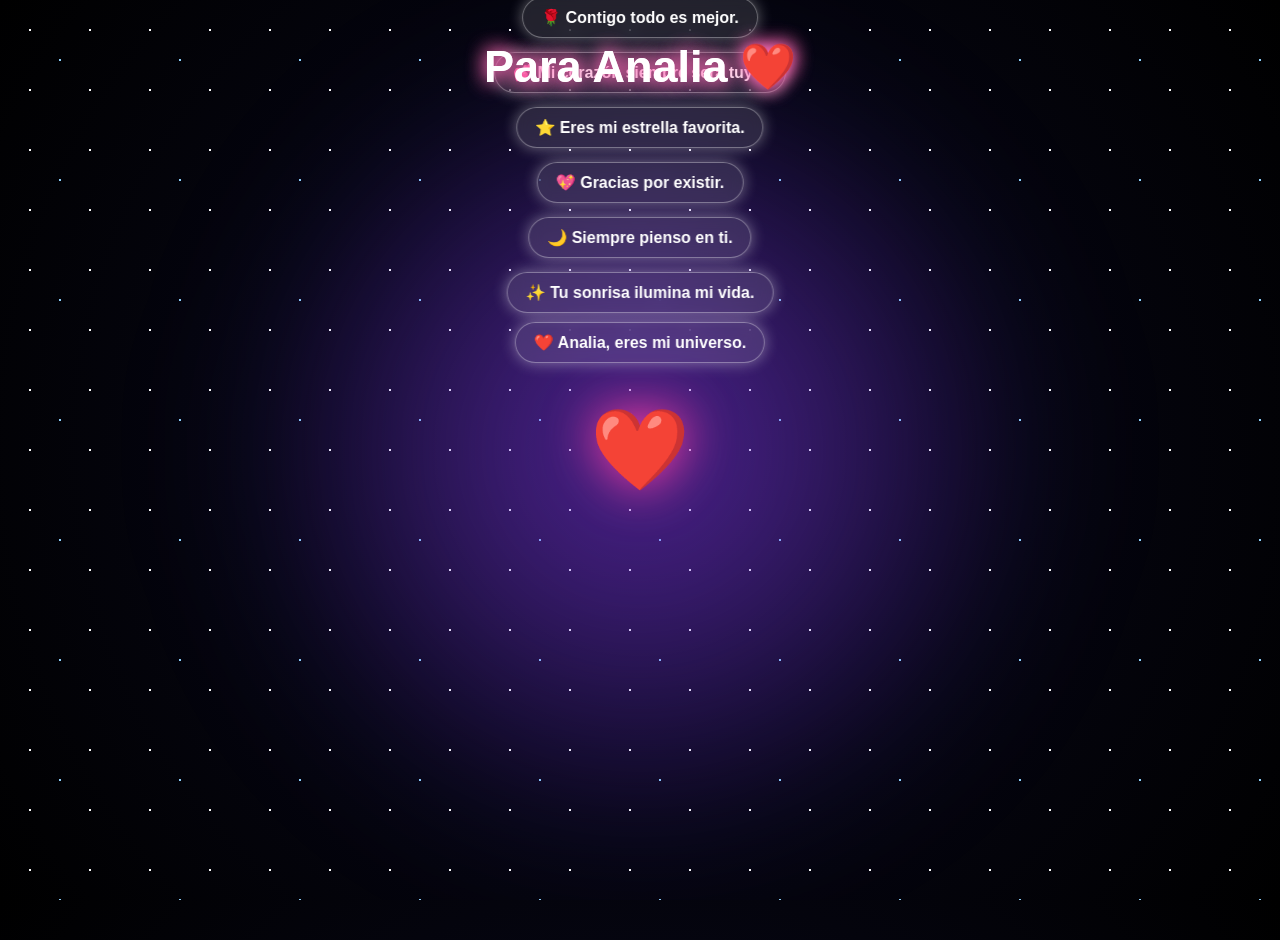
==== galaxia de amor.html @ 2f59482d "Add files via upload" ====
<!DOCTYPE html>
<html lang="es">

<head>

<meta charset="UTF-8">
<meta name="viewport" content="width=device-width, initial-scale=1.0">

<title>Para Analia ❤️</title>

<link rel="stylesheet" href="style.css">

</head>

<body>

<div id="universo">

<div id="estrellas"></div>

<div id="nebulosa"></div>

<div id="sol">
❤️
</div>

<div id="titulo">
    Para Analia ❤️
</div>

<div id="mensajeFinal">
    En un universo lleno de millones de estrellas...
    <br><br>
    Mi favorita siempre serás tú.
    <br><br>
    ❤️ TE AMO ANALIA ❤️

</div>

</div>

<div class="orbita orbita1">
<div class="mensaje">❤️ Analia, eres mi universo.</div>
</div>

<div class="orbita orbita2">
<div class="mensaje">✨ Tu sonrisa ilumina mi vida.</div>
</div>

<div class="orbita orbita3">
<div class="mensaje">🌙 Siempre pienso en ti.</div>
</div>

<div class="orbita orbita4">
<div class="mensaje">💖 Gracias por existir.</div>
</div>

<div class="orbita orbita5">
<div class="mensaje">⭐ Eres mi estrella favorita.</div>
</div>

<div class="orbita orbita6">
<div class="mensaje">💕 Mi corazón siempre será tuyo.</div>
</div>

<div class="orbita orbita7">
<div class="mensaje">🌹 Contigo todo es mejor.</div>
</div>

<div class="orbita orbita8">
<div class="mensaje">💫 Te amo, Analia.</div>
</div>

</div>

<script src="script.js"></script>

</body>

</html>

<div id="titulo">
    Para Analia ❤️
</div>

<div id="mensajeFinal">
    En un universo lleno de millones de estrellas...
    <br><br>
    Mi favorita siempre serás tú.
    <br><br>
    ❤️ TE AMO ANALIA ❤️
</div>
---- style.css ----
/* RESET */
*{
    margin:0;
    padding:0;
    box-sizing:border-box;
}

body{
    overflow:hidden;
    background:radial-gradient(circle at center,#15002f,#050510,#000);
    font-family:Arial,Helvetica,sans-serif;
}

/* UNIVERSO */

#universo{
    position:relative;
    width:100vw;
    height:100vh;
    overflow:hidden;
}

/* ESTRELLAS */

#estrellas{
    position:absolute;
    width:100%;
    height:100%;
    background-image:
    radial-gradient(white 1px, transparent 1px),
    radial-gradient(#8fd3ff 1px, transparent 1px),
    radial-gradient(#ffd6ff 1px, transparent 1px);

    background-size:
    60px 60px,
    120px 120px,
    180px 180px;

    animation: moverEstrellas 80s linear infinite;
}

@keyframes moverEstrellas{

from{
transform:translateY(0px);
}

to{
transform:translateY(1000px);
}

}

/* NEBULOSA */

#nebulosa{

position:absolute;
width:100%;
height:100%;

background:
radial-gradient(circle,#6b2cff55 0%,transparent 55%),
radial-gradient(circle,#ff33aa33 0%,transparent 45%),
radial-gradient(circle,#00ccff22 0%,transparent 50%);

filter:blur(70px);

animation: nebulosa 18s ease-in-out infinite alternate;

}

@keyframes nebulosa{

0%{
transform:scale(1);
}

100%{
transform:scale(1.2) rotate(10deg);
}

}

/* CORAZÓN */

#sol{

position:absolute;

top:50%;
left:50%;

transform:translate(-50%,-50%);

font-size:80px;

animation: latido 1.5s infinite;

cursor:pointer;

filter:drop-shadow(0 0 25px #ff3ea5);

z-index:20;

}

@keyframes latido{

0%{
transform:translate(-50%,-50%) scale(1);
}

50%{
transform:translate(-50%,-50%) scale(1.15);
}

100%{
transform:translate(-50%,-50%) scale(1);
}

}

/* ÓRBITAS */

.orbita{

position:absolute;

top:50%;
left:50%;

transform-origin:center;

animation: girar linear infinite;

}

/* MENSAJES */

.mensaje{

position:absolute;

padding:10px 18px;

background:rgba(255,255,255,.12);

border:1px solid rgba(255,255,255,.35);

backdrop-filter:blur(8px);

border-radius:25px;

color:white;

font-weight:bold;

white-space:nowrap;

box-shadow:0 0 15px rgba(255,255,255,.4);

transition:.4s;

cursor:pointer;

}

.mensaje:hover{

transform:scale(1.25);

background:#ff4da6;

box-shadow:0 0 35px #ff4da6;

}

/* TAMAÑOS DE ÓRBITA */

.orbita1{

width:220px;
height:220px;

margin-left:-110px;
margin-top:-110px;

animation-duration:8s;

}

.orbita2{

width:320px;
height:320px;

margin-left:-160px;
margin-top:-160px;

animation-duration:11s;

}

.orbita3{

width:430px;
height:430px;

margin-left:-215px;
margin-top:-215px;

animation-duration:15s;

}

.orbita4{

width:540px;
height:540px;

margin-left:-270px;
margin-top:-270px;

animation-duration:19s;

}

.orbita5{

width:650px;
height:650px;

margin-left:-325px;
margin-top:-325px;

animation-duration:24s;

}

.orbita6{

width:760px;
height:760px;

margin-left:-380px;
margin-top:-380px;

animation-duration:29s;

}

.orbita7{

width:870px;
height:870px;

margin-left:-435px;
margin-top:-435px;

animation-duration:34s;

}

.orbita8{

width:980px;
height:980px;

margin-left:-490px;
margin-top:-490px;

animation-duration:40s;

}

/* POSICIÓN DEL MENSAJE */

.orbita .mensaje{

top:-18px;
left:50%;

transform:translateX(-50%);

}

/* ANIMACIÓN */

@keyframes girar{

from{

transform:rotate(0deg);

}

to{

transform:rotate(360deg);

}

}

/* TÍTULO */

#titulo{
    position:absolute;
    top:40px;
    width:100%;
    text-align:center;
    color:white;
    font-size:45px;
    font-weight:bold;
    text-shadow:0 0 20px hotpink;
    animation: brillo 2s infinite alternate;
    z-index:100;
}

@keyframes brillo{

from{
text-shadow:0 0 15px hotpink;
}

to{
text-shadow:0 0 40px cyan;
}

}

/* MENSAJE FINAL */

#mensajeFinal{

position:absolute;

top:50%;
left:50%;

transform:translate(-50%,-50%);

width:80%;

text-align:center;

color:white;

font-size:40px;

font-weight:bold;

opacity:0;

transition:2s;

text-shadow:0 0 30px deeppink;

z-index:300;

}
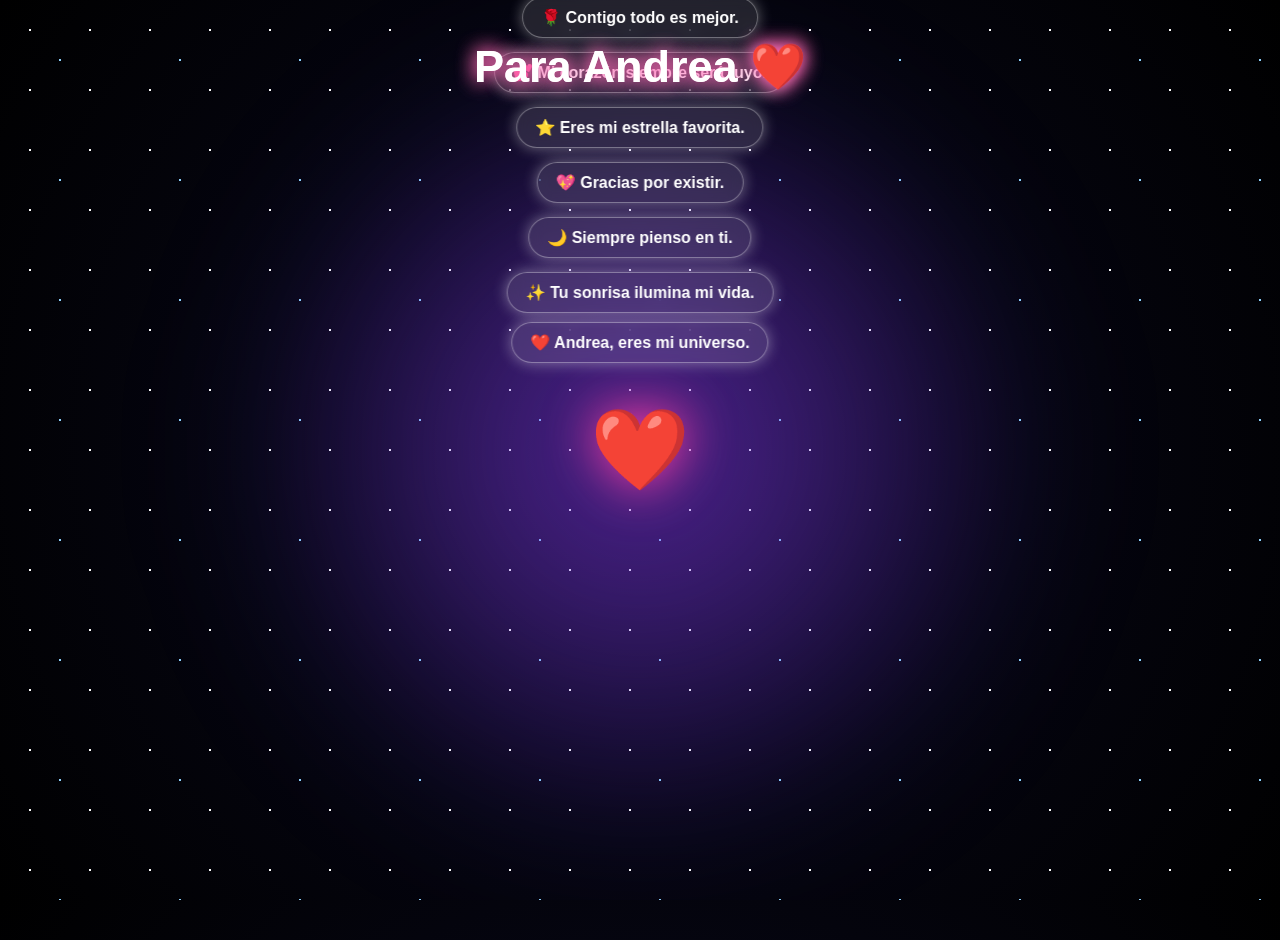
==== commit afec65d5: "Add files via upload" ====
--- a/galaxia de amor.html
+++ b/galaxia de amor.html
@@ -6,7 +6,7 @@
 <meta charset="UTF-8">
 <meta name="viewport" content="width=device-width, initial-scale=1.0">
 
-<title>Para Analia ❤️</title>
+<title>Para Andrea ❤️</title>
 
 <link rel="stylesheet" href="style.css">
 
@@ -25,7 +25,7 @@
 </div>
 
 <div id="titulo">
-    Para Analia ❤️
+    Para Andrea ❤️
 </div>
 
 <div id="mensajeFinal">
@@ -33,14 +33,14 @@
     <br><br>
     Mi favorita siempre serás tú.
     <br><br>
-    ❤️ TE AMO ANALIA ❤️
+    ❤️ TE AMO ANDREA ❤️
 
 </div>
 
 </div>
 
 <div class="orbita orbita1">
-<div class="mensaje">❤️ Analia, eres mi universo.</div>
+<div class="mensaje">❤️ Andrea, eres mi universo.</div>
 </div>
 
 <div class="orbita orbita2">
@@ -68,7 +68,7 @@
 </div>
 
 <div class="orbita orbita8">
-<div class="mensaje">💫 Te amo, Analia.</div>
+<div class="mensaje">💫 Te amo, Andrea.</div>
 </div>
 
 </div>
@@ -80,7 +80,7 @@
 </html>
 
 <div id="titulo">
-    Para Analia ❤️
+    Para Andrea ❤️
 </div>
 
 <div id="mensajeFinal">
@@ -88,5 +88,5 @@
     <br><br>
     Mi favorita siempre serás tú.
     <br><br>
-    ❤️ TE AMO ANALIA ❤️
+    ❤️ TE AMO ANDREA ❤️
 </div>
